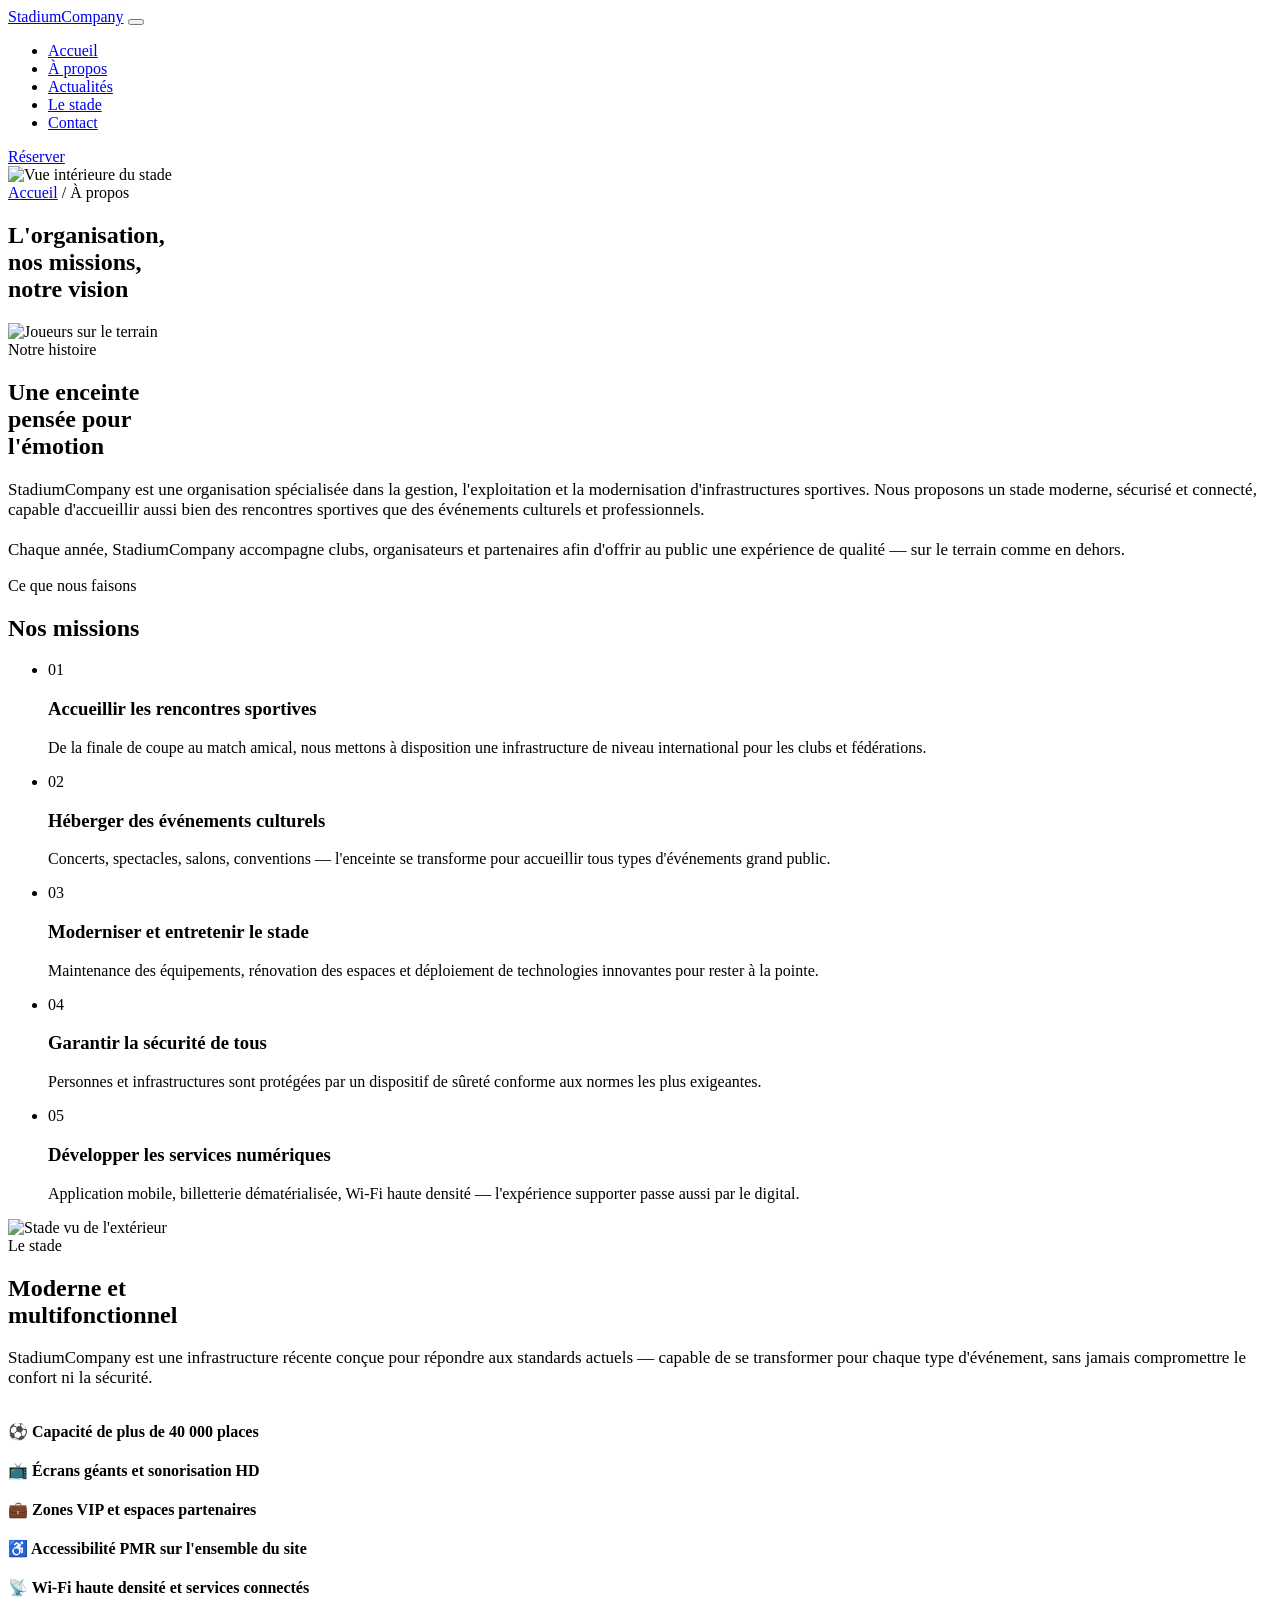
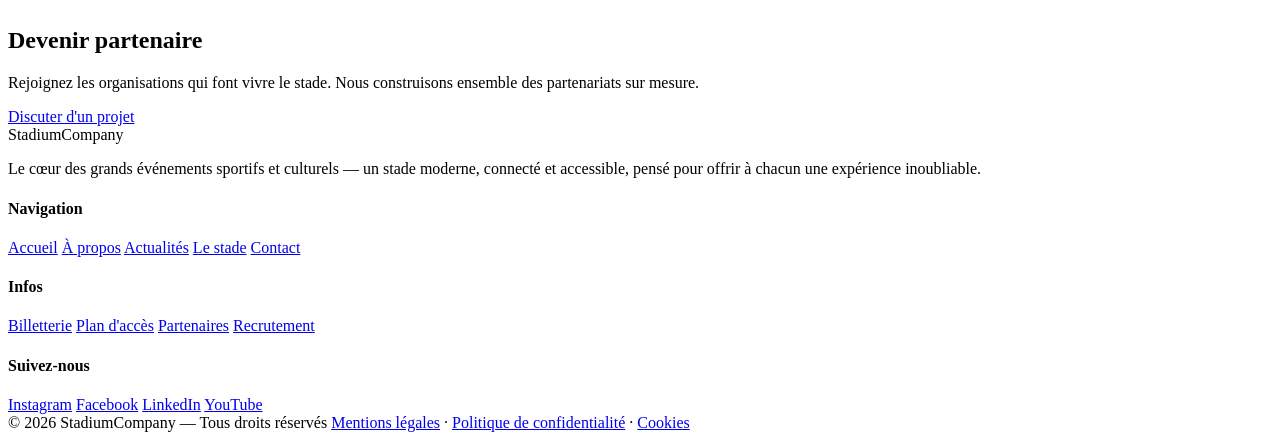
==== a-propos.html @ a1343ba3 "Add files via upload" ====
<!DOCTYPE html>
<html lang="fr">
<head>
    <meta charset="UTF-8">
    <meta name="viewport" content="width=device-width, initial-scale=1.0">
    <title>À propos — StadiumCompany</title>
    <meta name="description" content="Découvrez StadiumCompany : nos missions, notre vision et notre engagement pour offrir une expérience de stade unique.">
    <link rel="stylesheet" href="styles.css">
</head>
<body>

<header class="site-header">
    <div class="header-inner">
        <a href="index.html" class="brand">StadiumCompany</a>
        <button class="nav-toggle" onclick="document.querySelector('.nav-menu').classList.toggle('open')">
            <span></span><span></span><span></span>
        </button>
        <ul class="nav-menu">
            <li><a href="index.html">Accueil</a></li>
            <li><a href="a-propos.html" class="active">À propos</a></li>
            <li><a href="actualites.html">Actualités</a></li>
            <li><a href="actualites-stade.html">Le stade</a></li>
            <li><a href="contact.html">Contact</a></li>
        </ul>
        <a href="contact.html" class="header-cta">Réserver</a>
    </div>
</header>

<section class="page-hero">
    <div class="hero-image">
        <img src="https://images.unsplash.com/photo-1577223625816-7546f13df25d?ixlib=rb-4.0.3&auto=format&fit=crop&w=1920&q=80" alt="Vue intérieure du stade">
    </div>
    <div class="page-hero-inner">
        <div class="breadcrumb"><a href="index.html">Accueil</a> / À propos</div>
        <h1>L'organisation,<br>nos missions,<br>notre vision</h1>
    </div>
</section>

<section class="split">
    <div class="split-image">
        <img src="https://images.unsplash.com/photo-1459865264687-595d652de67e?ixlib=rb-4.0.3&auto=format&fit=crop&w=900&q=80" alt="Joueurs sur le terrain">
    </div>
    <div>
        <span class="section-eyebrow">Notre histoire</span>
        <h2 class="section-title">Une enceinte<br>pensée pour<br>l'émotion</h2>
        <p style="font-size: 17px; color: var(--ink-soft); margin-bottom: 20px;">StadiumCompany est une organisation spécialisée dans la gestion, l'exploitation et la modernisation d'infrastructures sportives. Nous proposons un stade moderne, sécurisé et connecté, capable d'accueillir aussi bien des rencontres sportives que des événements culturels et professionnels.</p>
        <p style="font-size: 17px; color: var(--ink-soft);">Chaque année, StadiumCompany accompagne clubs, organisateurs et partenaires afin d'offrir au public une expérience de qualité — sur le terrain comme en dehors.</p>
    </div>
</section>

<section class="section">
    <span class="section-eyebrow">Ce que nous faisons</span>
    <h2 class="section-title">Nos missions</h2>

    <ul class="missions-list">
        <li class="mission-item">
            <div class="mission-icon">01</div>
            <div class="mission-content">
                <h3>Accueillir les rencontres sportives</h3>
                <p>De la finale de coupe au match amical, nous mettons à disposition une infrastructure de niveau international pour les clubs et fédérations.</p>
            </div>
        </li>
        <li class="mission-item">
            <div class="mission-icon">02</div>
            <div class="mission-content">
                <h3>Héberger des événements culturels</h3>
                <p>Concerts, spectacles, salons, conventions — l'enceinte se transforme pour accueillir tous types d'événements grand public.</p>
            </div>
        </li>
        <li class="mission-item">
            <div class="mission-icon">03</div>
            <div class="mission-content">
                <h3>Moderniser et entretenir le stade</h3>
                <p>Maintenance des équipements, rénovation des espaces et déploiement de technologies innovantes pour rester à la pointe.</p>
            </div>
        </li>
        <li class="mission-item">
            <div class="mission-icon">04</div>
            <div class="mission-content">
                <h3>Garantir la sécurité de tous</h3>
                <p>Personnes et infrastructures sont protégées par un dispositif de sûreté conforme aux normes les plus exigeantes.</p>
            </div>
        </li>
        <li class="mission-item">
            <div class="mission-icon">05</div>
            <div class="mission-content">
                <h3>Développer les services numériques</h3>
                <p>Application mobile, billetterie dématérialisée, Wi-Fi haute densité — l'expérience supporter passe aussi par le digital.</p>
            </div>
        </li>
    </ul>
</section>

<section class="split reverse" style="background: var(--bg-alt);">
    <div class="split-image">
        <img src="https://images.unsplash.com/photo-1540552964-f74e7eccdb04?ixlib=rb-4.0.3&auto=format&fit=crop&w=900&q=80" alt="Stade vu de l'extérieur">
    </div>
    <div>
        <span class="section-eyebrow">Le stade</span>
        <h2 class="section-title">Moderne et<br>multifonctionnel</h2>
        <p style="font-size: 17px; color: var(--ink-soft); margin-bottom: 24px;">StadiumCompany est une infrastructure récente conçue pour répondre aux standards actuels — capable de se transformer pour chaque type d'événement, sans jamais compromettre le confort ni la sécurité.</p>
        <ul style="list-style: none; padding: 0;">
            <li style="padding: 10px 0; border-bottom: 1px solid var(--line); font-weight: 600;">⚽ Capacité de plus de 40 000 places</li>
            <li style="padding: 10px 0; border-bottom: 1px solid var(--line); font-weight: 600;">📺 Écrans géants et sonorisation HD</li>
            <li style="padding: 10px 0; border-bottom: 1px solid var(--line); font-weight: 600;">💼 Zones VIP et espaces partenaires</li>
            <li style="padding: 10px 0; border-bottom: 1px solid var(--line); font-weight: 600;">♿ Accessibilité PMR sur l'ensemble du site</li>
            <li style="padding: 10px 0; font-weight: 600;">📡 Wi-Fi haute densité et services connectés</li>
        </ul>
    </div>
</section>

<section class="cta-banner">
    <div class="cta-banner-inner">
        <h2>Devenir partenaire</h2>
        <p>Rejoignez les organisations qui font vivre le stade. Nous construisons ensemble des partenariats sur mesure.</p>
        <a href="contact.html" class="btn btn-primary">Discuter d'un projet</a>
    </div>
</section>

<footer class="site-footer">
    <div class="footer-inner">
        <div class="footer-col">
            <div class="footer-brand">StadiumCompany</div>
            <p>Le cœur des grands événements sportifs et culturels — un stade moderne, connecté et accessible, pensé pour offrir à chacun une expérience inoubliable.</p>
        </div>
        <div class="footer-col">
            <h4>Navigation</h4>
            <a href="index.html">Accueil</a>
            <a href="a-propos.html">À propos</a>
            <a href="actualites.html">Actualités</a>
            <a href="actualites-stade.html">Le stade</a>
            <a href="contact.html">Contact</a>
        </div>
        <div class="footer-col">
            <h4>Infos</h4>
            <a href="#">Billetterie</a>
            <a href="#">Plan d'accès</a>
            <a href="#">Partenaires</a>
            <a href="#">Recrutement</a>
        </div>
        <div class="footer-col">
            <h4>Suivez-nous</h4>
            <a href="#">Instagram</a>
            <a href="#">Facebook</a>
            <a href="#">LinkedIn</a>
            <a href="#">YouTube</a>
        </div>
    </div>
    <div class="footer-bottom">
        <span>© 2026 StadiumCompany — Tous droits réservés</span>
        <span><a href="#">Mentions légales</a> · <a href="#">Politique de confidentialité</a> · <a href="#">Cookies</a></span>
    </div>
</footer>

</body>
</html>
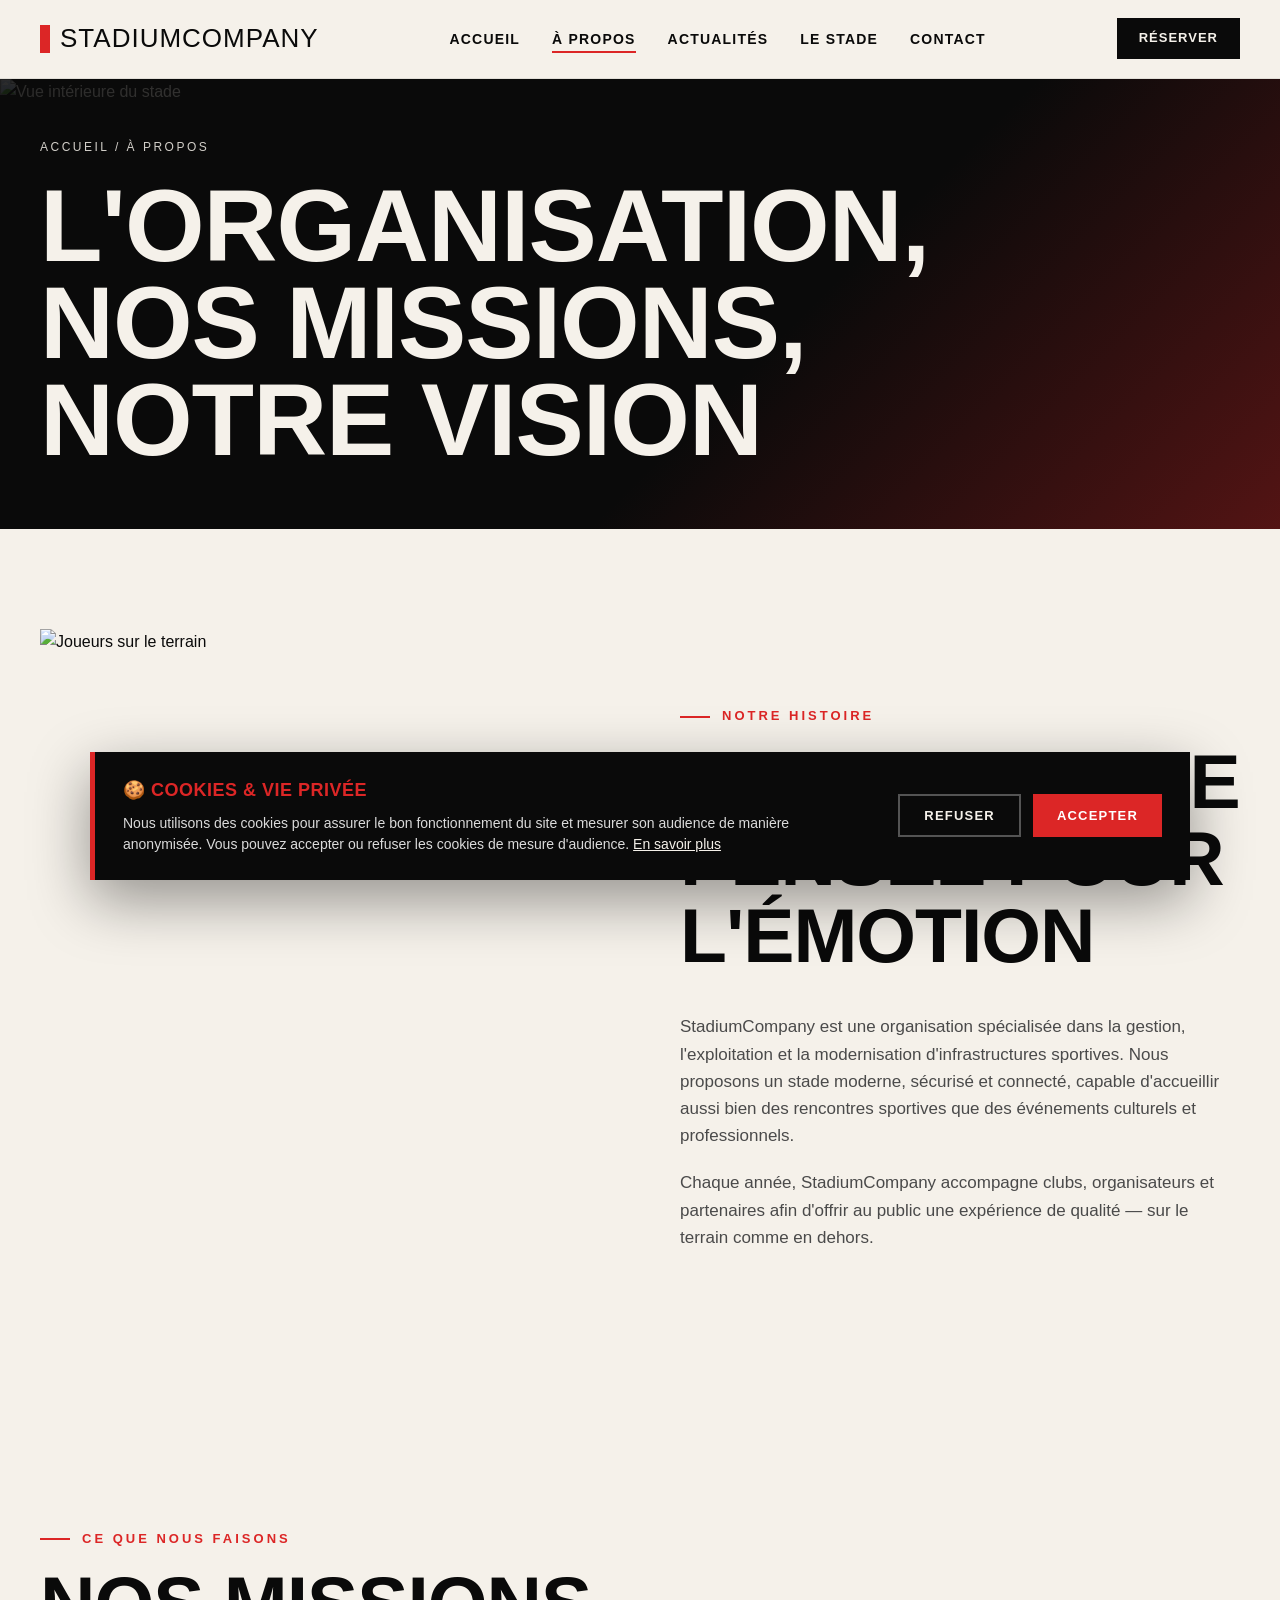
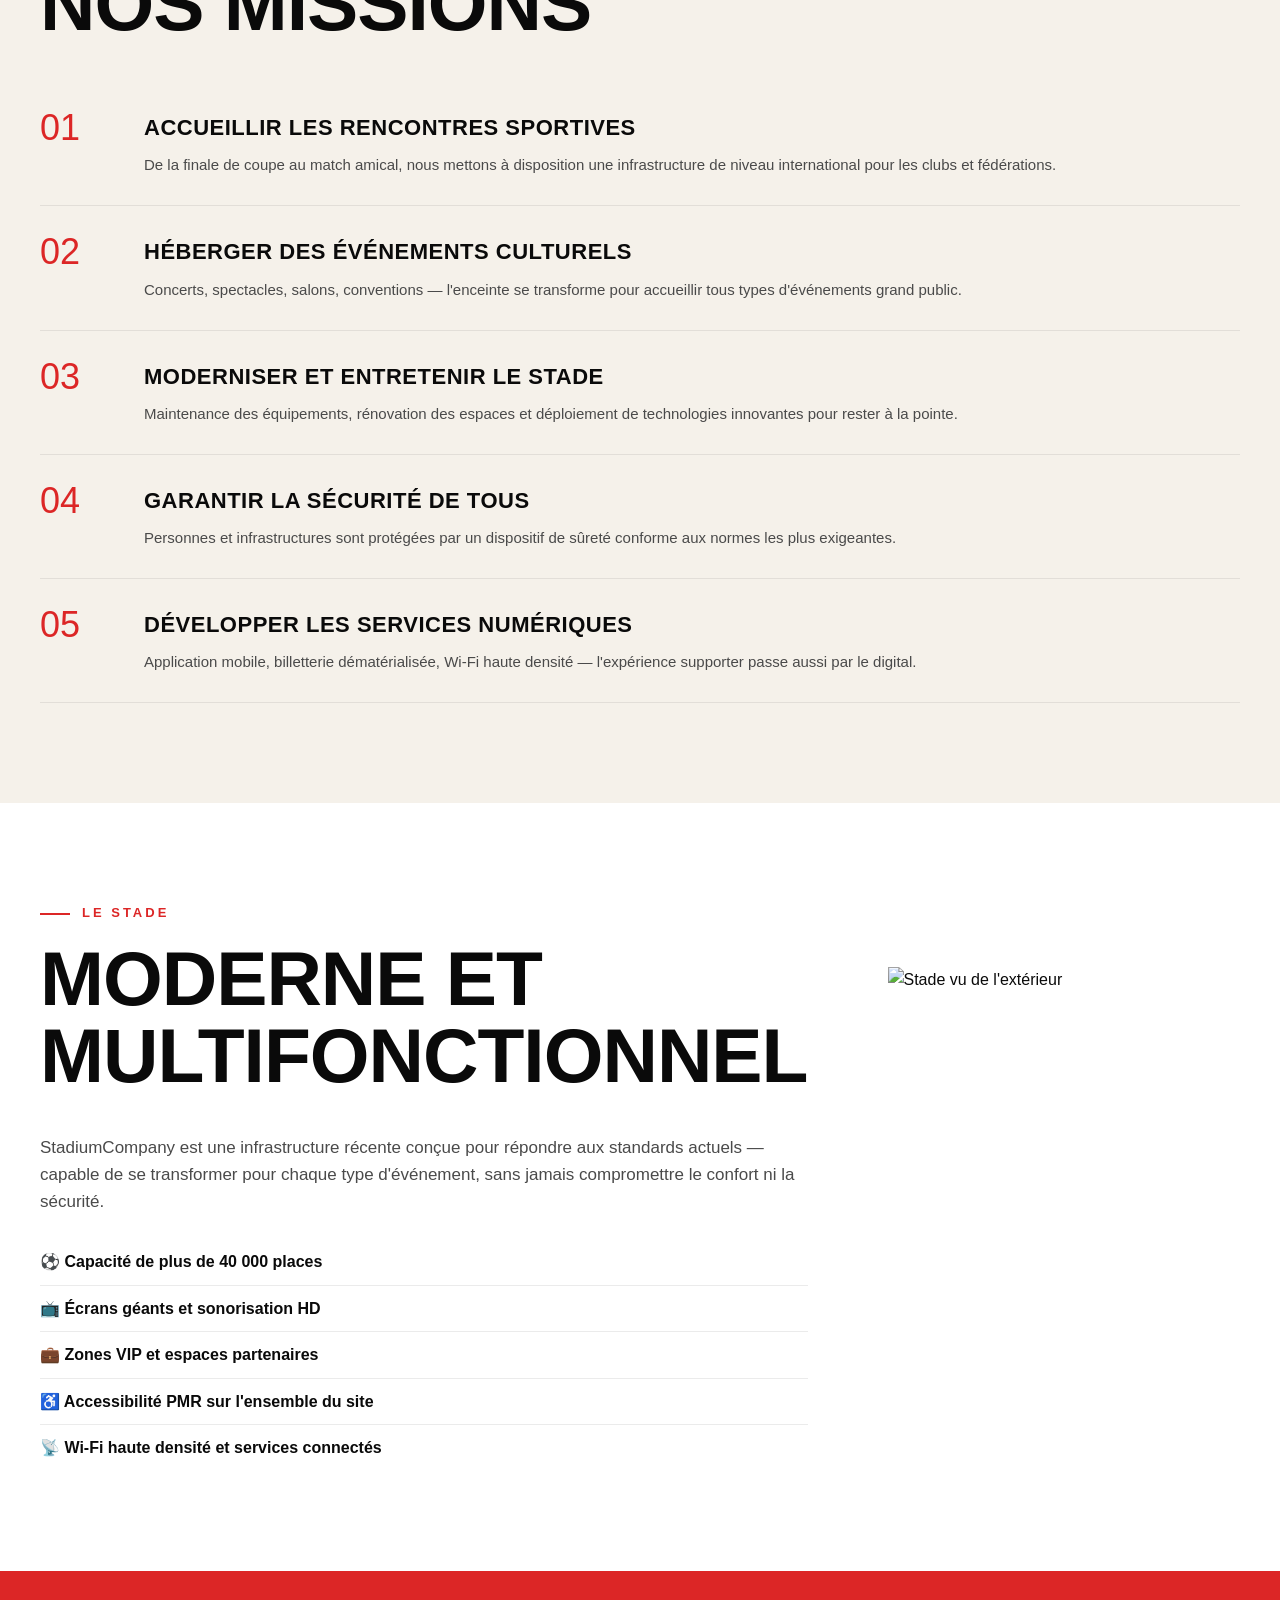
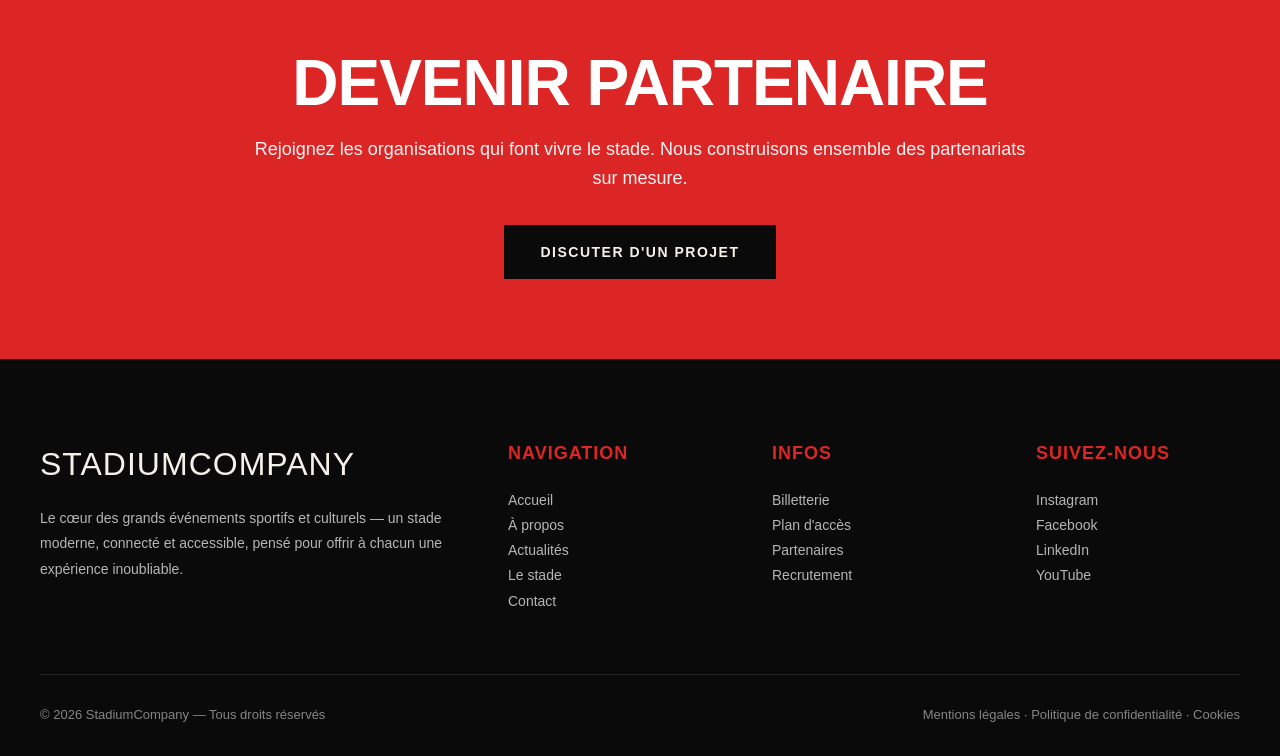
==== commit 82ccb0f3: "Add files via upload" ====
--- a/a-propos.html
+++ b/a-propos.html
@@ -148,9 +148,10 @@
     </div>
     <div class="footer-bottom">
         <span>© 2026 StadiumCompany — Tous droits réservés</span>
-        <span><a href="#">Mentions légales</a> · <a href="#">Politique de confidentialité</a> · <a href="#">Cookies</a></span>
+        <span><a href="mentions-legales.html">Mentions légales</a> · <a href="politique-confidentialite.html">Politique de confidentialité</a> · <a href="cookies.html">Cookies</a></span>
     </div>
 </footer>
 
+<script src="cookies.js"></script>
 </body>
 </html>
--- a/styles.css
+++ b/styles.css
@@ -0,0 +1,924 @@
+/* ===== StadiumCompany - Shared Stylesheet ===== */
+@import url('https://fonts.googleapis.com/css2?family=Anton&family=Manrope:wght@300;400;500;600;700;800&display=swap');
+
+:root {
+    --bg: #f5f1ea;
+    --bg-alt: #ffffff;
+    --ink: #0a0a0a;
+    --ink-soft: #4a4a4a;
+    --ink-mute: #8a8a8a;
+    --accent: #dc2626;
+    --accent-dark: #991b1b;
+    --line: rgba(10, 10, 10, 0.08);
+    --grass: #166534;
+}
+
+* { margin: 0; padding: 0; box-sizing: border-box; }
+
+html { scroll-behavior: smooth; }
+
+body {
+    font-family: 'Manrope', sans-serif;
+    background: var(--bg);
+    color: var(--ink);
+    font-weight: 400;
+    line-height: 1.6;
+    -webkit-font-smoothing: antialiased;
+    overflow-x: hidden;
+}
+
+img { max-width: 100%; display: block; }
+
+a { color: inherit; text-decoration: none; }
+
+/* ===== HEADER ===== */
+.site-header {
+    position: sticky;
+    top: 0;
+    z-index: 100;
+    background: rgba(245, 241, 234, 0.92);
+    backdrop-filter: blur(12px);
+    border-bottom: 1px solid var(--line);
+}
+
+.header-inner {
+    max-width: 1400px;
+    margin: 0 auto;
+    padding: 18px 40px;
+    display: flex;
+    align-items: center;
+    justify-content: space-between;
+    gap: 40px;
+}
+
+.brand {
+    font-family: 'Anton', sans-serif;
+    font-size: 26px;
+    letter-spacing: 1px;
+    text-transform: uppercase;
+    display: flex;
+    align-items: center;
+    gap: 10px;
+}
+
+.brand::before {
+    content: '';
+    width: 10px;
+    height: 28px;
+    background: var(--accent);
+    display: inline-block;
+}
+
+.nav-menu {
+    display: flex;
+    gap: 32px;
+    list-style: none;
+    align-items: center;
+}
+
+.nav-menu a {
+    font-size: 14px;
+    font-weight: 600;
+    text-transform: uppercase;
+    letter-spacing: 1.2px;
+    position: relative;
+    padding: 6px 0;
+    transition: color 0.2s;
+}
+
+.nav-menu a::after {
+    content: '';
+    position: absolute;
+    left: 0;
+    bottom: 0;
+    width: 0;
+    height: 2px;
+    background: var(--accent);
+    transition: width 0.3s ease;
+}
+
+.nav-menu a:hover::after,
+.nav-menu a.active::after { width: 100%; }
+
+.nav-menu a:hover { color: var(--accent); }
+
+.header-cta {
+    background: var(--ink);
+    color: var(--bg);
+    padding: 10px 22px;
+    font-weight: 700;
+    font-size: 13px;
+    text-transform: uppercase;
+    letter-spacing: 1px;
+    transition: background 0.2s;
+}
+
+.header-cta:hover { background: var(--accent); }
+
+/* mobile nav */
+.nav-toggle {
+    display: none;
+    background: none;
+    border: none;
+    cursor: pointer;
+    padding: 8px;
+}
+
+.nav-toggle span {
+    display: block;
+    width: 24px;
+    height: 2px;
+    background: var(--ink);
+    margin: 5px 0;
+    transition: 0.3s;
+}
+
+/* ===== HERO ===== */
+.hero {
+    position: relative;
+    min-height: 88vh;
+    display: flex;
+    align-items: center;
+    overflow: hidden;
+    background: var(--ink);
+    color: var(--bg);
+}
+
+.hero-image {
+    position: absolute;
+    inset: 0;
+    z-index: 0;
+}
+
+.hero-image img {
+    width: 100%;
+    height: 100%;
+    object-fit: cover;
+    opacity: 0.55;
+}
+
+.hero-image::after {
+    content: '';
+    position: absolute;
+    inset: 0;
+    background: linear-gradient(135deg, rgba(10,10,10,0.7) 0%, rgba(10,10,10,0.3) 60%, rgba(220,38,38,0.35) 100%);
+}
+
+.hero-inner {
+    position: relative;
+    z-index: 2;
+    max-width: 1400px;
+    margin: 0 auto;
+    padding: 60px 40px;
+    width: 100%;
+}
+
+.hero-tag {
+    display: inline-block;
+    padding: 6px 14px;
+    background: var(--accent);
+    color: #fff;
+    font-size: 12px;
+    font-weight: 700;
+    text-transform: uppercase;
+    letter-spacing: 2px;
+    margin-bottom: 30px;
+}
+
+.hero h1 {
+    font-family: 'Anton', sans-serif;
+    font-size: clamp(56px, 11vw, 180px);
+    line-height: 0.92;
+    letter-spacing: -2px;
+    text-transform: uppercase;
+    margin-bottom: 30px;
+}
+
+.hero h1 .highlight {
+    color: var(--accent);
+    font-style: italic;
+}
+
+.hero-subtitle {
+    font-size: clamp(16px, 1.6vw, 22px);
+    max-width: 600px;
+    line-height: 1.5;
+    font-weight: 300;
+    margin-bottom: 40px;
+    opacity: 0.9;
+}
+
+.hero-cta-row {
+    display: flex;
+    gap: 18px;
+    flex-wrap: wrap;
+}
+
+.btn {
+    display: inline-block;
+    padding: 16px 36px;
+    font-weight: 700;
+    font-size: 14px;
+    text-transform: uppercase;
+    letter-spacing: 1.5px;
+    transition: all 0.25s ease;
+    cursor: pointer;
+    border: none;
+    font-family: inherit;
+}
+
+.btn-primary {
+    background: var(--accent);
+    color: #fff;
+}
+
+.btn-primary:hover {
+    background: #fff;
+    color: var(--ink);
+    transform: translateY(-2px);
+}
+
+.btn-ghost {
+    background: transparent;
+    color: var(--bg);
+    border: 2px solid var(--bg);
+}
+
+.btn-ghost:hover {
+    background: var(--bg);
+    color: var(--ink);
+}
+
+/* ===== SECTION GENERIC ===== */
+.section {
+    padding: 100px 40px;
+    max-width: 1400px;
+    margin: 0 auto;
+}
+
+.section-eyebrow {
+    font-size: 13px;
+    font-weight: 700;
+    text-transform: uppercase;
+    letter-spacing: 3px;
+    color: var(--accent);
+    margin-bottom: 16px;
+    display: flex;
+    align-items: center;
+    gap: 12px;
+}
+
+.section-eyebrow::before {
+    content: '';
+    width: 30px;
+    height: 2px;
+    background: var(--accent);
+}
+
+.section-title {
+    font-family: 'Anton', sans-serif;
+    font-size: clamp(40px, 6vw, 88px);
+    line-height: 1;
+    letter-spacing: -1px;
+    text-transform: uppercase;
+    margin-bottom: 40px;
+}
+
+.section-intro {
+    font-size: 18px;
+    color: var(--ink-soft);
+    max-width: 720px;
+    line-height: 1.6;
+    margin-bottom: 60px;
+}
+
+/* ===== STATS ===== */
+.stats {
+    background: var(--ink);
+    color: var(--bg);
+    padding: 100px 40px;
+}
+
+.stats-grid {
+    max-width: 1400px;
+    margin: 0 auto;
+    display: grid;
+    grid-template-columns: repeat(4, 1fr);
+    gap: 0;
+}
+
+.stat-item {
+    padding: 40px 30px;
+    border-right: 1px solid rgba(255,255,255,0.1);
+    transition: background 0.3s;
+}
+
+.stat-item:last-child { border-right: none; }
+
+.stat-item:hover { background: rgba(220,38,38,0.15); }
+
+.stat-number {
+    font-family: 'Anton', sans-serif;
+    font-size: clamp(56px, 7vw, 96px);
+    line-height: 1;
+    color: var(--accent);
+    margin-bottom: 12px;
+}
+
+.stat-label {
+    font-size: 14px;
+    text-transform: uppercase;
+    letter-spacing: 2px;
+    font-weight: 600;
+    opacity: 0.85;
+}
+
+/* ===== EVENTS / NEWS GRID ===== */
+.events-grid {
+    display: grid;
+    grid-template-columns: repeat(3, 1fr);
+    gap: 30px;
+    margin-top: 40px;
+}
+
+.event-card {
+    background: var(--bg-alt);
+    overflow: hidden;
+    transition: transform 0.3s ease, box-shadow 0.3s ease;
+    cursor: pointer;
+}
+
+.event-card:hover {
+    transform: translateY(-6px);
+    box-shadow: 0 30px 60px rgba(10,10,10,0.12);
+}
+
+.event-image {
+    aspect-ratio: 16/10;
+    overflow: hidden;
+    position: relative;
+}
+
+.event-image img {
+    width: 100%;
+    height: 100%;
+    object-fit: cover;
+    transition: transform 0.6s ease;
+}
+
+.event-card:hover .event-image img { transform: scale(1.05); }
+
+.event-tag {
+    position: absolute;
+    top: 16px;
+    left: 16px;
+    background: var(--accent);
+    color: #fff;
+    padding: 5px 12px;
+    font-size: 11px;
+    font-weight: 700;
+    text-transform: uppercase;
+    letter-spacing: 1.5px;
+}
+
+.event-body {
+    padding: 28px 26px;
+}
+
+.event-date {
+    font-size: 12px;
+    color: var(--ink-mute);
+    text-transform: uppercase;
+    letter-spacing: 1.5px;
+    font-weight: 600;
+    margin-bottom: 10px;
+}
+
+.event-title {
+    font-family: 'Anton', sans-serif;
+    font-size: 24px;
+    text-transform: uppercase;
+    letter-spacing: 0.5px;
+    line-height: 1.1;
+    margin-bottom: 12px;
+}
+
+.event-excerpt {
+    font-size: 15px;
+    color: var(--ink-soft);
+    margin-bottom: 18px;
+}
+
+.event-link {
+    font-size: 13px;
+    font-weight: 700;
+    text-transform: uppercase;
+    letter-spacing: 1.5px;
+    color: var(--accent);
+    display: inline-flex;
+    align-items: center;
+    gap: 8px;
+}
+
+.event-link::after {
+    content: '→';
+    transition: transform 0.2s;
+}
+
+.event-card:hover .event-link::after { transform: translateX(4px); }
+
+/* ===== SPLIT SECTION ===== */
+.split {
+    display: grid;
+    grid-template-columns: 1fr 1fr;
+    gap: 80px;
+    align-items: center;
+    padding: 100px 40px;
+    max-width: 1400px;
+    margin: 0 auto;
+}
+
+.split-image {
+    aspect-ratio: 4/5;
+    overflow: hidden;
+}
+
+.split-image img {
+    width: 100%;
+    height: 100%;
+    object-fit: cover;
+}
+
+.split.reverse .split-image { order: 2; }
+
+/* ===== MISSIONS LIST ===== */
+.missions-list {
+    list-style: none;
+    margin-top: 40px;
+}
+
+.mission-item {
+    display: grid;
+    grid-template-columns: 80px 1fr;
+    gap: 24px;
+    padding: 28px 0;
+    border-bottom: 1px solid var(--line);
+    align-items: start;
+}
+
+.mission-icon {
+    font-family: 'Anton', sans-serif;
+    font-size: 36px;
+    color: var(--accent);
+    line-height: 1;
+}
+
+.mission-content h3 {
+    font-family: 'Anton', sans-serif;
+    font-size: 22px;
+    text-transform: uppercase;
+    letter-spacing: 0.5px;
+    margin-bottom: 8px;
+}
+
+.mission-content p {
+    color: var(--ink-soft);
+    font-size: 15px;
+}
+
+/* ===== CTA BANNER ===== */
+.cta-banner {
+    background: var(--accent);
+    color: #fff;
+    padding: 80px 40px;
+    text-align: center;
+}
+
+.cta-banner-inner {
+    max-width: 800px;
+    margin: 0 auto;
+}
+
+.cta-banner h2 {
+    font-family: 'Anton', sans-serif;
+    font-size: clamp(40px, 5vw, 64px);
+    text-transform: uppercase;
+    letter-spacing: -1px;
+    line-height: 1;
+    margin-bottom: 20px;
+}
+
+.cta-banner p {
+    font-size: 18px;
+    margin-bottom: 32px;
+    opacity: 0.95;
+}
+
+.cta-banner .btn-primary {
+    background: var(--ink);
+    color: var(--bg);
+}
+
+.cta-banner .btn-primary:hover {
+    background: var(--bg);
+    color: var(--ink);
+}
+
+/* ===== CONTACT ===== */
+.contact-grid {
+    display: grid;
+    grid-template-columns: 1fr 1fr;
+    gap: 80px;
+    margin-top: 40px;
+}
+
+.contact-info h3 {
+    font-family: 'Anton', sans-serif;
+    font-size: 28px;
+    text-transform: uppercase;
+    margin-bottom: 24px;
+    letter-spacing: 0.5px;
+}
+
+.contact-info-item {
+    display: flex;
+    gap: 18px;
+    padding: 20px 0;
+    border-bottom: 1px solid var(--line);
+}
+
+.contact-info-item .label {
+    font-size: 12px;
+    text-transform: uppercase;
+    letter-spacing: 2px;
+    color: var(--ink-mute);
+    font-weight: 600;
+    margin-bottom: 4px;
+}
+
+.contact-info-item .value {
+    font-size: 17px;
+    font-weight: 600;
+}
+
+.contact-form {
+    background: var(--bg-alt);
+    padding: 40px;
+}
+
+.form-group {
+    margin-bottom: 22px;
+}
+
+.form-group label {
+    display: block;
+    font-size: 12px;
+    text-transform: uppercase;
+    letter-spacing: 2px;
+    font-weight: 700;
+    margin-bottom: 8px;
+    color: var(--ink-soft);
+}
+
+.form-group input,
+.form-group textarea,
+.form-group select {
+    width: 100%;
+    padding: 14px 16px;
+    border: 1px solid var(--line);
+    background: var(--bg);
+    font-family: inherit;
+    font-size: 15px;
+    color: var(--ink);
+    transition: border-color 0.2s;
+}
+
+.form-group input:focus,
+.form-group textarea:focus,
+.form-group select:focus {
+    outline: none;
+    border-color: var(--accent);
+}
+
+.form-group textarea { resize: vertical; min-height: 130px; }
+
+/* ===== FOOTER ===== */
+.site-footer {
+    background: var(--ink);
+    color: var(--bg);
+    padding: 80px 40px 30px;
+}
+
+.footer-inner {
+    max-width: 1400px;
+    margin: 0 auto;
+    display: grid;
+    grid-template-columns: 2fr 1fr 1fr 1fr;
+    gap: 60px;
+    margin-bottom: 60px;
+}
+
+.footer-col h4 {
+    font-family: 'Anton', sans-serif;
+    font-size: 18px;
+    text-transform: uppercase;
+    letter-spacing: 1px;
+    margin-bottom: 20px;
+    color: var(--accent);
+}
+
+.footer-col p,
+.footer-col a {
+    font-size: 14px;
+    color: rgba(255,255,255,0.7);
+    line-height: 1.8;
+    display: block;
+    transition: color 0.2s;
+}
+
+.footer-col a:hover { color: var(--accent); }
+
+.footer-brand {
+    font-family: 'Anton', sans-serif;
+    font-size: 32px;
+    text-transform: uppercase;
+    margin-bottom: 16px;
+    letter-spacing: 1px;
+}
+
+.footer-bottom {
+    max-width: 1400px;
+    margin: 0 auto;
+    padding-top: 30px;
+    border-top: 1px solid rgba(255,255,255,0.1);
+    display: flex;
+    justify-content: space-between;
+    align-items: center;
+    font-size: 13px;
+    color: rgba(255,255,255,0.5);
+    flex-wrap: wrap;
+    gap: 16px;
+}
+
+/* ===== PAGE HERO (smaller, for inner pages) ===== */
+.page-hero {
+    position: relative;
+    height: 50vh;
+    min-height: 380px;
+    display: flex;
+    align-items: flex-end;
+    overflow: hidden;
+    background: var(--ink);
+    color: var(--bg);
+}
+
+.page-hero .hero-image img { opacity: 0.45; }
+
+.page-hero-inner {
+    position: relative;
+    z-index: 2;
+    max-width: 1400px;
+    margin: 0 auto;
+    padding: 60px 40px;
+    width: 100%;
+}
+
+.page-hero h1 {
+    font-family: 'Anton', sans-serif;
+    font-size: clamp(48px, 8vw, 120px);
+    line-height: 0.95;
+    text-transform: uppercase;
+    letter-spacing: -1px;
+}
+
+.breadcrumb {
+    font-size: 12px;
+    text-transform: uppercase;
+    letter-spacing: 2.5px;
+    margin-bottom: 20px;
+    opacity: 0.85;
+}
+
+.breadcrumb a:hover { color: var(--accent); }
+
+/* ===== RESPONSIVE ===== */
+@media (max-width: 1024px) {
+    .stats-grid { grid-template-columns: repeat(2, 1fr); }
+    .stat-item:nth-child(2) { border-right: none; }
+    .events-grid { grid-template-columns: repeat(2, 1fr); }
+    .split { grid-template-columns: 1fr; gap: 40px; }
+    .split.reverse .split-image { order: 0; }
+    .contact-grid { grid-template-columns: 1fr; gap: 40px; }
+    .footer-inner { grid-template-columns: 1fr 1fr; gap: 40px; }
+}
+
+@media (max-width: 768px) {
+    .header-inner { padding: 14px 20px; gap: 20px; }
+    .nav-menu {
+        position: fixed;
+        top: 64px;
+        left: 0;
+        right: 0;
+        background: var(--bg);
+        flex-direction: column;
+        padding: 30px;
+        gap: 20px;
+        transform: translateY(-150%);
+        transition: transform 0.3s ease;
+        border-bottom: 1px solid var(--line);
+    }
+    .nav-menu.open { transform: translateY(0); }
+    .nav-toggle { display: block; }
+    .header-cta { display: none; }
+    .section, .stats, .split, .cta-banner { padding-left: 20px; padding-right: 20px; }
+    .events-grid { grid-template-columns: 1fr; }
+    .stats-grid { grid-template-columns: 1fr; }
+    .stat-item { border-right: none; border-bottom: 1px solid rgba(255,255,255,0.1); }
+    .stat-item:last-child { border-bottom: none; }
+    .footer-inner { grid-template-columns: 1fr; gap: 30px; }
+    .contact-form { padding: 25px; }
+    .hero-inner { padding: 40px 20px; }
+    .page-hero-inner { padding: 40px 20px; }
+}
+
+/* ===== LEGAL PAGES ===== */
+.legal-content {
+    max-width: 900px;
+}
+
+.legal-content h2 {
+    font-family: 'Anton', sans-serif;
+    font-size: 28px;
+    text-transform: uppercase;
+    letter-spacing: 0.5px;
+    margin: 50px 0 20px;
+    padding-bottom: 12px;
+    border-bottom: 2px solid var(--accent);
+}
+
+.legal-content h2:first-of-type { margin-top: 20px; }
+
+.legal-content p {
+    font-size: 16px;
+    line-height: 1.7;
+    margin-bottom: 14px;
+    color: var(--ink-soft);
+}
+
+.legal-content p strong { color: var(--ink); }
+
+.legal-content ul {
+    margin: 16px 0 24px 24px;
+}
+
+.legal-content ul li {
+    font-size: 16px;
+    line-height: 1.7;
+    margin-bottom: 10px;
+    color: var(--ink-soft);
+}
+
+.legal-content a {
+    color: var(--accent);
+    text-decoration: underline;
+}
+
+.legal-content a:hover { color: var(--accent-dark); }
+
+.legal-update {
+    margin-top: 60px;
+    padding-top: 24px;
+    border-top: 1px solid var(--line);
+    color: var(--ink-mute);
+    font-size: 14px;
+}
+
+.legal-table {
+    width: 100%;
+    border-collapse: collapse;
+    margin: 20px 0 30px;
+    font-size: 15px;
+}
+
+.legal-table th {
+    background: var(--ink);
+    color: var(--bg);
+    padding: 14px 16px;
+    text-align: left;
+    font-weight: 600;
+    text-transform: uppercase;
+    font-size: 13px;
+    letter-spacing: 1px;
+}
+
+.legal-table td {
+    padding: 14px 16px;
+    border-bottom: 1px solid var(--line);
+    vertical-align: top;
+}
+
+.legal-table tr:last-child td { border-bottom: none; }
+
+.legal-table tr:nth-child(even) td { background: var(--bg-alt); }
+
+/* ===== COOKIE BANNER ===== */
+#cookie-banner {
+    position: fixed;
+    bottom: 20px;
+    left: 20px;
+    right: 20px;
+    max-width: 1100px;
+    margin: 0 auto;
+    background: var(--ink);
+    color: var(--bg);
+    padding: 24px 28px;
+    box-shadow: 0 20px 60px rgba(0,0,0,0.4);
+    border-left: 5px solid var(--accent);
+    z-index: 9999;
+    transform: translateY(150%);
+    transition: transform 0.4s ease;
+}
+
+#cookie-banner.show { transform: translateY(0); }
+
+.cookie-banner-inner {
+    display: flex;
+    align-items: center;
+    gap: 30px;
+    flex-wrap: wrap;
+}
+
+.cookie-text {
+    flex: 1;
+    min-width: 260px;
+}
+
+.cookie-text strong {
+    font-family: 'Anton', sans-serif;
+    font-size: 18px;
+    letter-spacing: 0.5px;
+    text-transform: uppercase;
+    display: block;
+    margin-bottom: 8px;
+    color: var(--accent);
+}
+
+.cookie-text p {
+    font-size: 14px;
+    line-height: 1.55;
+    color: rgba(255,255,255,0.85);
+    margin: 0;
+}
+
+.cookie-text a {
+    color: var(--bg);
+    text-decoration: underline;
+}
+
+.cookie-buttons {
+    display: flex;
+    gap: 12px;
+    flex-shrink: 0;
+}
+
+.cookie-btn {
+    padding: 12px 24px;
+    border: none;
+    cursor: pointer;
+    font-family: inherit;
+    font-weight: 700;
+    font-size: 13px;
+    text-transform: uppercase;
+    letter-spacing: 1.2px;
+    transition: all 0.2s ease;
+}
+
+.cookie-btn-refuse {
+    background: transparent;
+    color: var(--bg);
+    border: 2px solid rgba(255,255,255,0.3);
+}
+
+.cookie-btn-refuse:hover {
+    border-color: var(--bg);
+    background: rgba(255,255,255,0.05);
+}
+
+.cookie-btn-accept {
+    background: var(--accent);
+    color: #fff;
+}
+
+.cookie-btn-accept:hover {
+    background: #fff;
+    color: var(--ink);
+}
+
+@media (max-width: 768px) {
+    #cookie-banner { padding: 20px; left: 10px; right: 10px; bottom: 10px; }
+    .cookie-banner-inner { flex-direction: column; align-items: stretch; gap: 18px; }
+    .cookie-buttons { width: 100%; }
+    .cookie-btn { flex: 1; padding: 12px 16px; }
+    .legal-table { font-size: 13px; }
+    .legal-table th, .legal-table td { padding: 10px 12px; }
+}
